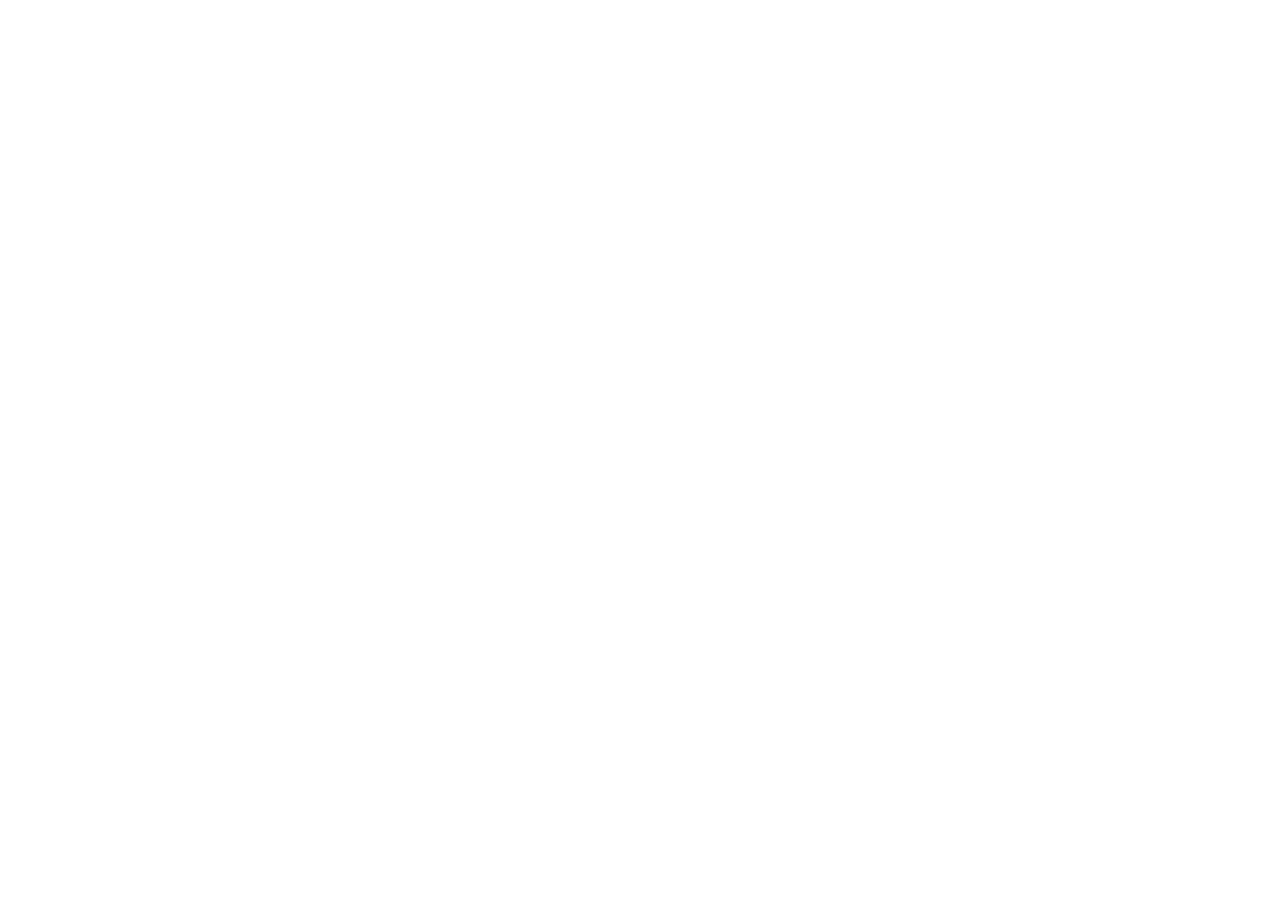
==== past_projects.html @ d2904156 "made header dynamic" ====
<!DOCTYPE html>
<html lang="en">
<head>
    <meta charset="UTF-8">
    <meta http-equiv="X-UA-Compatible" content="IE=edge">
    <meta name="viewport" content="width=device-width, initial-scale=1.0">
    <link rel="stylesheet" href="main.css">
    <script defer src="main.js"></script>
    <title>Past Projects | Sammie Atkins Portfolio</title>
</head>
<body>
    
</body>
</html>
---- main.css ----
body {
    width: 80%;
    margin: 0 auto;
}
* {
    box-sizing: border-box;
}

/* Skip to content */
#skiptocontent {
    height: 50px;
}
.hidden {
    padding: 8px;
    position: absolute;
    height: 30px;
    transform: translateY(-100%);
    transition: transform 0.3s;
}
a:focus {
    transform: translateY(0%);
}

/* Header */
header a {
    display: block;
}

/* Headshot */
#headshot {
    border-radius: 50%;
}

/* Info & skills section */
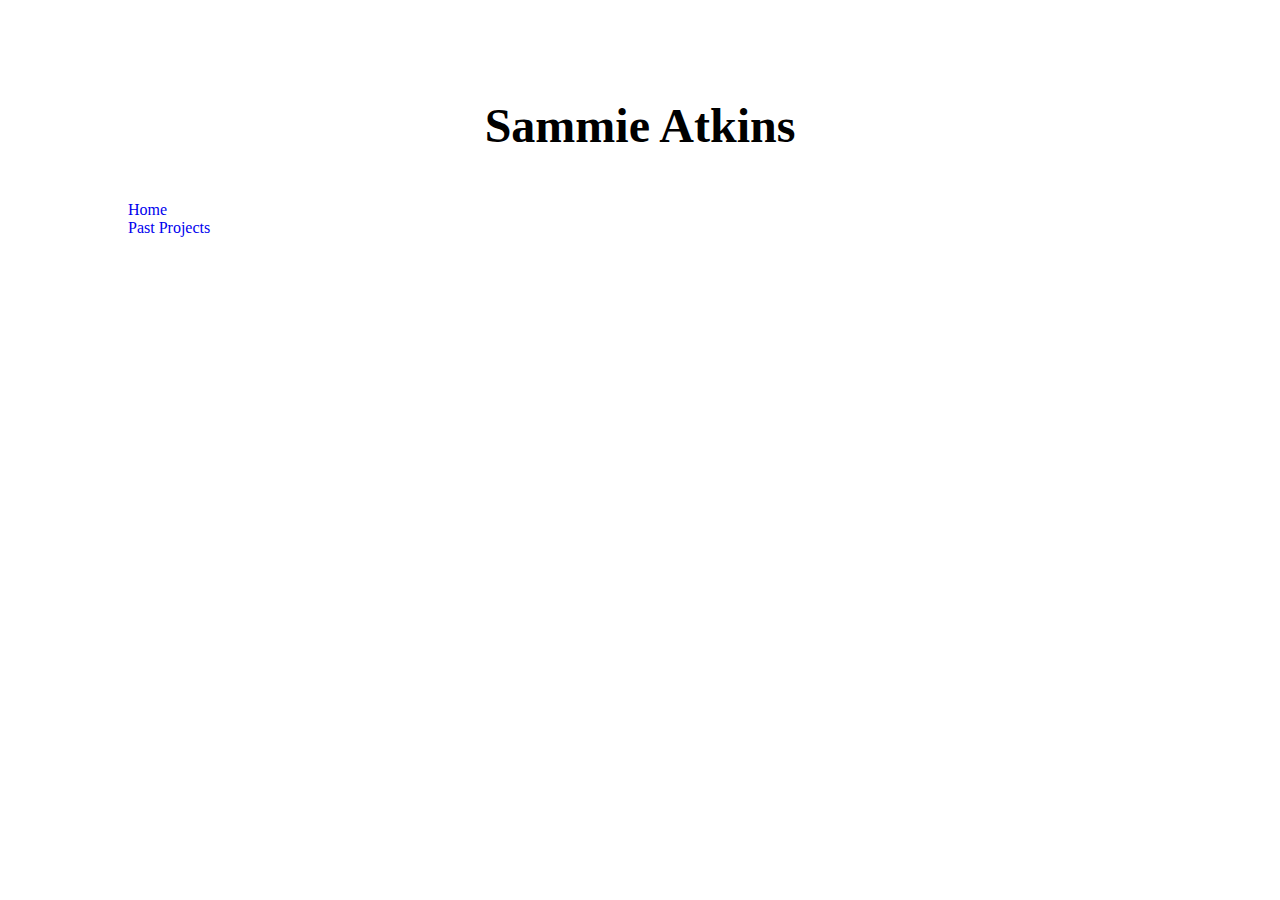
==== commit ffd17215: "changing header back to normal, come back later" ====
--- a/past_projects.html
+++ b/past_projects.html
@@ -9,6 +9,13 @@
     <title>Past Projects | Sammie Atkins Portfolio</title>
 </head>
 <body>
-    
+    <header id="header">
+        <div id="skiptocontent"><a class="hidden" href="#maincontent">Skip to main content</a></div>
+        <a href="index.html">
+            <p id="sammie_atkins">Sammie Atkins</p>
+            Home
+        </a>
+        <a href="past_projects.html">Past Projects</a>
+    </header>
 </body>
 </html>--- a/main.css
+++ b/main.css
@@ -22,8 +22,21 @@
 }
 
 /* Header */
+header {
+    display: flex;
+    flex-direction: column;
+}
 header a {
     display: block;
+}
+#sammie_atkins {
+    font-size: 3em;
+    color: black;
+    font-weight: bold;
+    text-align: center;
+}
+a {
+    text-decoration: none;
 }
 
 /* Headshot */
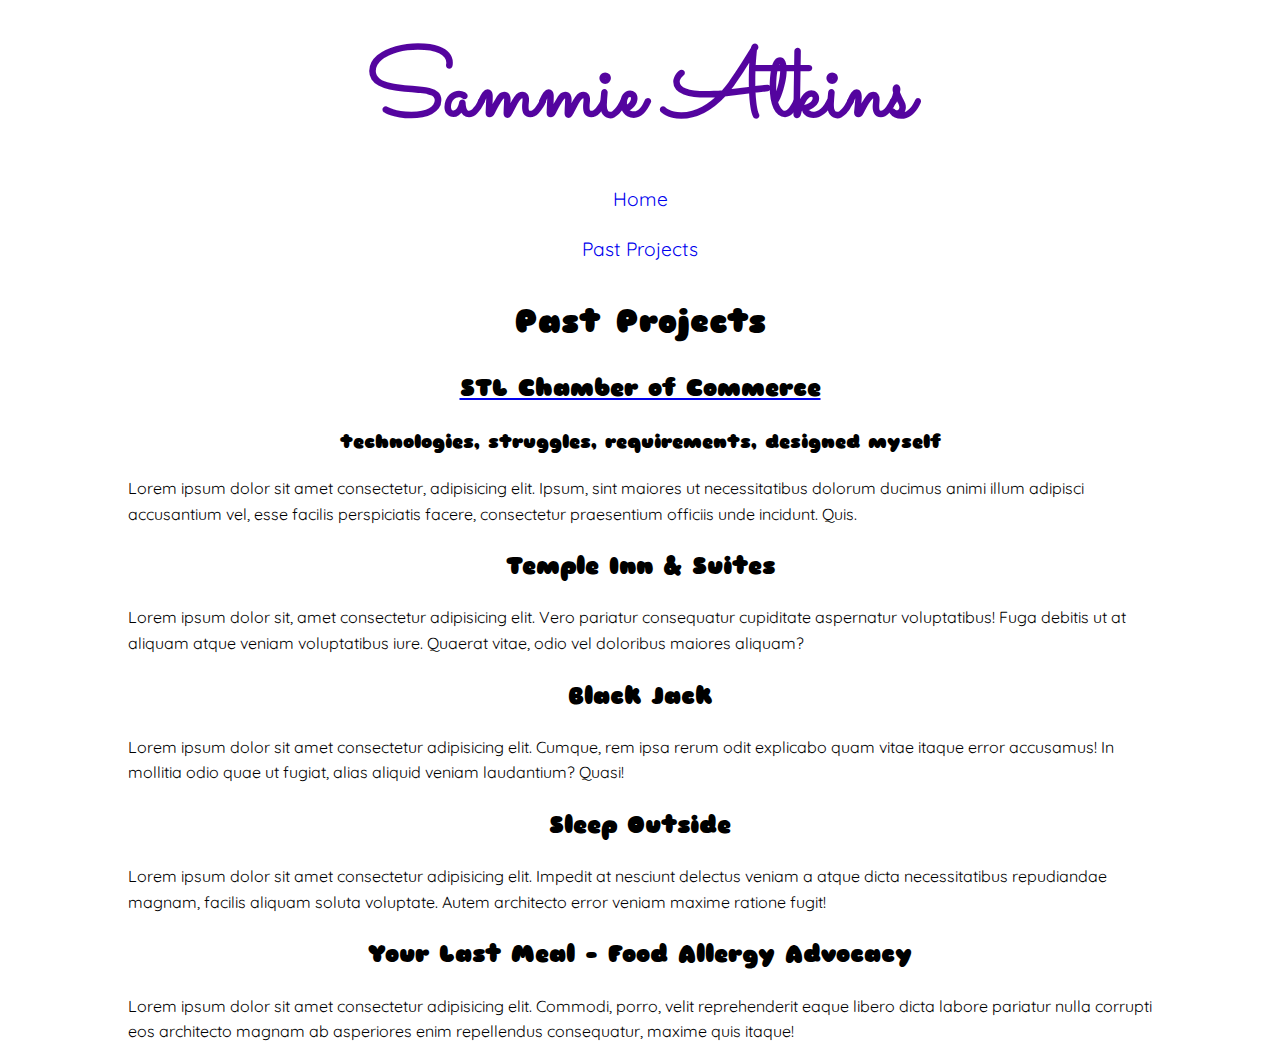
==== commit d52a3d96: "past projects skeleton. css colors, fonts, layout" ====
--- a/past_projects.html
+++ b/past_projects.html
@@ -17,5 +17,28 @@
         </a>
         <a href="past_projects.html">Past Projects</a>
     </header>
+    <main>
+        <h1>Past Projects</h1>
+
+        <a href="https://sammieatkins.github.io/wdd230/chamber2/">
+            <h2>STL Chamber of Commerce</h2>
+        </a>
+        <h3>technologies, struggles, requirements, designed myself</h3>
+        <p>Lorem ipsum dolor sit amet consectetur, adipisicing elit. Ipsum, sint maiores ut necessitatibus dolorum ducimus animi illum adipisci accusantium vel, esse facilis perspiciatis facere, consectetur praesentium officiis unde incidunt. Quis.</p>
+
+        <h2>Temple Inn & Suites</h2>
+        <p>Lorem ipsum dolor sit, amet consectetur adipisicing elit. Vero pariatur consequatur cupiditate aspernatur voluptatibus! Fuga debitis ut at aliquam atque veniam voluptatibus iure. Quaerat vitae, odio vel doloribus maiores aliquam?</p>
+
+        <h2>Black Jack</h2>
+        <p>Lorem ipsum dolor sit amet consectetur adipisicing elit. Cumque, rem ipsa rerum odit explicabo quam vitae itaque error accusamus! In mollitia odio quae ut fugiat, alias aliquid veniam laudantium? Quasi!</p>
+
+        <h2>Sleep Outside</h2>
+        <p>Lorem ipsum dolor sit amet consectetur adipisicing elit. Impedit at nesciunt delectus veniam a atque dicta necessitatibus repudiandae magnam, facilis aliquam soluta voluptate. Autem architecto error veniam maxime ratione fugit!</p>
+
+        <h2>Your Last Meal - Food Allergy Advocacy</h2>
+        <p>Lorem ipsum dolor sit amet consectetur adipisicing elit. Commodi, porro, velit reprehenderit eaque libero dicta labore pariatur nulla corrupti eos architecto magnam ab asperiores enim repellendus consequatur, maxime quis itaque!</p>
+        
+        
+    </main>
 </body>
 </html>--- a/main.css
+++ b/main.css
@@ -1,24 +1,44 @@
+@import url('https://fonts.googleapis.com/css2?family=Quicksand&family=Sacramento&family=Sniglet&display=swap');
+
 body {
     width: 80%;
     margin: 0 auto;
 }
 * {
     box-sizing: border-box;
+    line-height: 1.6;
+}
+h1, h2, h3, h4, h5, h6 {
+    font-family: 'Sniglet', cursive;
+    text-align: center;
+    /* color: #440381; */
+    color: black;
+}
+p, a, li {
+    font-family: 'Quicksand', sans-serif;
+}
+img {
+    /* border: solid #EC368D 10px; */
 }
 
-/* Skip to content */
-#skiptocontent {
-    height: 50px;
+/* Skip to main content (adapted from webaim.org source code) */
+#skiptocontent a {
+    padding: 6px;
+    position: absolute;
+    top: -40px;
+    left: 0px;
+    color: white;
+    border-bottom-right-radius: 8px;
+    background: #BF1722;
+    transition: top .5s ease-out;
+    z-index: 100;
 }
-.hidden {
-    padding: 8px;
-    position: absolute;
-    height: 30px;
-    transform: translateY(-100%);
-    transition: transform 0.3s;
-}
-a:focus {
-    transform: translateY(0%);
+#skiptocontent a:focus {
+	position: absolute;
+	left: 0px;
+	top: 0px;
+	outline-color: transparent;	
+    transition: top .2s ease-in;
 }
 
 /* Header */
@@ -30,18 +50,38 @@
     display: block;
 }
 #sammie_atkins {
-    font-size: 3em;
-    color: black;
+    font-size: 5em;
+    color: #54049F;
+    margin: 10px auto;
     font-weight: bold;
     text-align: center;
 }
-a {
+header > a {
     text-decoration: none;
+    margin: 0 auto;
+    padding: 10px;
+    text-align: center;
+    font-size: 1.2em;
+}
+header a p {
+    font-family: 'Sacramento', cursive;
 }
 
 /* Headshot */
 #headshot {
-    border-radius: 50%;
+    border-radius: 60%;
+    width: 20%;
+    margin: 0 auto;
+    display: block;
+    padding: 20px;
 }
 
 /* Info & skills section */
+#info_skills {
+    display: flex;
+    justify-content: space-evenly;
+}
+
+@media screen and (min-width: 1366px) {
+    
+}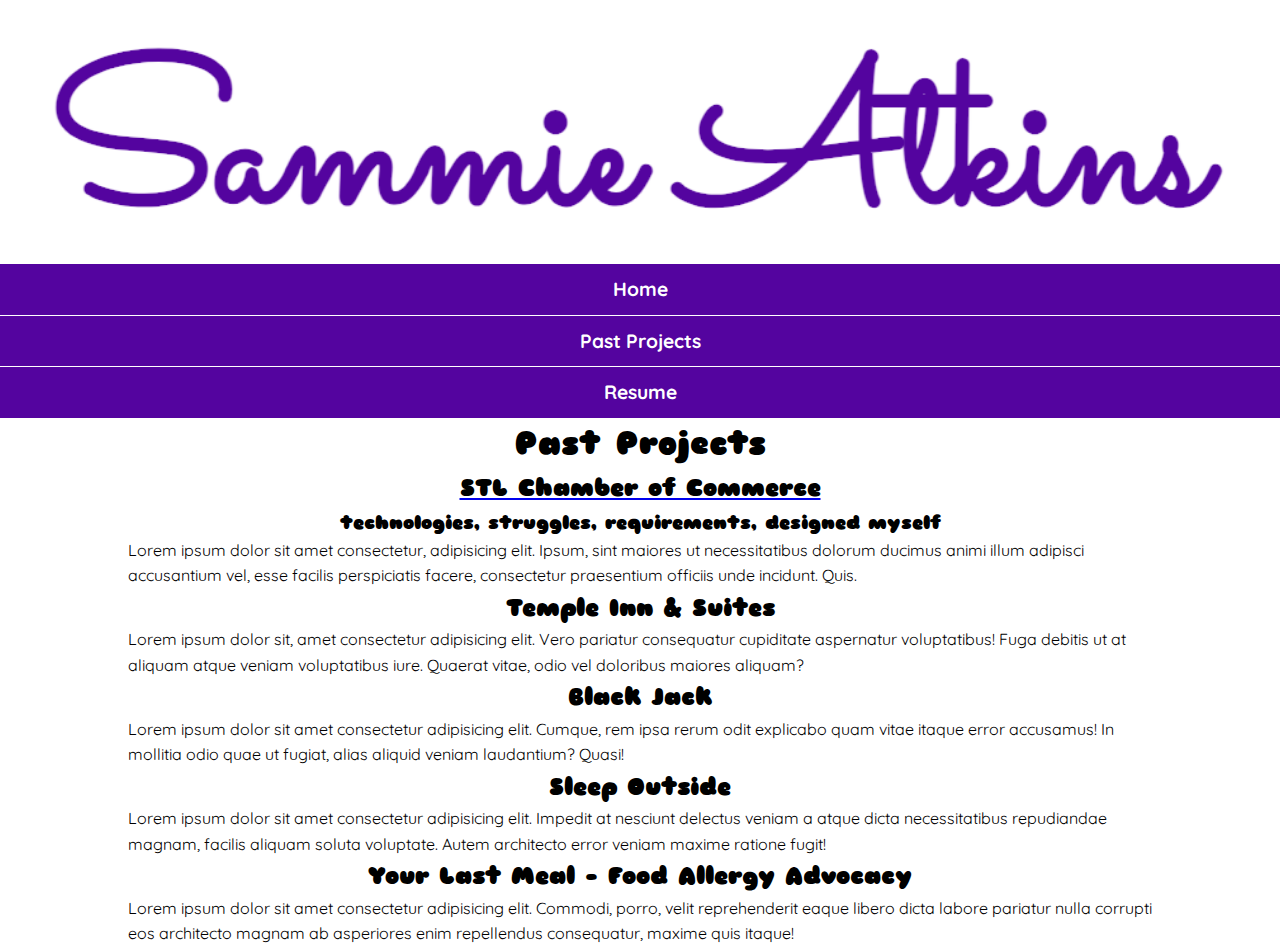
==== commit c4f9ce5f: "added about me content, fixed header, resume page" ====
--- a/past_projects.html
+++ b/past_projects.html
@@ -11,11 +11,12 @@
 <body>
     <header id="header">
         <div id="skiptocontent"><a class="hidden" href="#maincontent">Skip to main content</a></div>
-        <a href="index.html">
-            <p id="sammie_atkins">Sammie Atkins</p>
-            Home
-        </a>
-        <a href="past_projects.html">Past Projects</a>
+        <img id="sammie_atkins" src="sammie_atkins.png" alt="">
+        <nav>
+            <a href="index.html">Home</a>
+            <a href="past_projects.html">Past Projects</a>
+            <a href="resume.html">Resume</a>
+        </nav>
     </header>
     <main>
         <h1>Past Projects</h1>
--- a/main.css
+++ b/main.css
@@ -1,17 +1,18 @@
-@import url('https://fonts.googleapis.com/css2?family=Quicksand&family=Sacramento&family=Sniglet&display=swap');
+@import url('https://fonts.googleapis.com/css2?family=Quicksand:wght@400;600;700&family=Sacramento&family=Sniglet&display=swap');
 
-body {
+main {
     width: 80%;
     margin: 0 auto;
 }
 * {
     box-sizing: border-box;
     line-height: 1.6;
+    margin: 0;
+    padding: 0;
 }
 h1, h2, h3, h4, h5, h6 {
     font-family: 'Sniglet', cursive;
     text-align: center;
-    /* color: #440381; */
     color: black;
 }
 p, a, li {
@@ -29,7 +30,7 @@
     left: 0px;
     color: white;
     border-bottom-right-radius: 8px;
-    background: #BF1722;
+    background: #54049F;
     transition: top .5s ease-out;
     z-index: 100;
 }
@@ -42,35 +43,38 @@
 }
 
 /* Header */
-header {
+nav {
     display: flex;
     flex-direction: column;
+    justify-content: space-evenly;
+    background-color: #54049F;
 }
-header a {
-    display: block;
-}
-#sammie_atkins {
-    font-size: 5em;
-    color: #54049F;
-    margin: 10px auto;
-    font-weight: bold;
-    text-align: center;
-}
-header > a {
+nav a {
     text-decoration: none;
     margin: 0 auto;
     padding: 10px;
     text-align: center;
     font-size: 1.2em;
+    color: white;
+    font-weight: bold;
+    border-top: solid white 1px;
+    width: 100%;
 }
-header a p {
-    font-family: 'Sacramento', cursive;
+/* header a {
+    display: block;
+} */
+#sammie_atkins {
+    margin: 30px auto;
+    padding: 0 20px;
+    display: block;
+    width: 100%;
 }
+
 
 /* Headshot */
 #headshot {
     border-radius: 60%;
-    width: 20%;
+    width: 80%;
     margin: 0 auto;
     display: block;
     padding: 20px;
@@ -83,5 +87,13 @@
 }
 
 @media screen and (min-width: 1366px) {
-    
+    #sammie_atkins {
+        width: 40%;
+    }
+    nav {
+        flex-direction: row;
+    }
+    #headshot {
+        width: 20%;
+    }
 }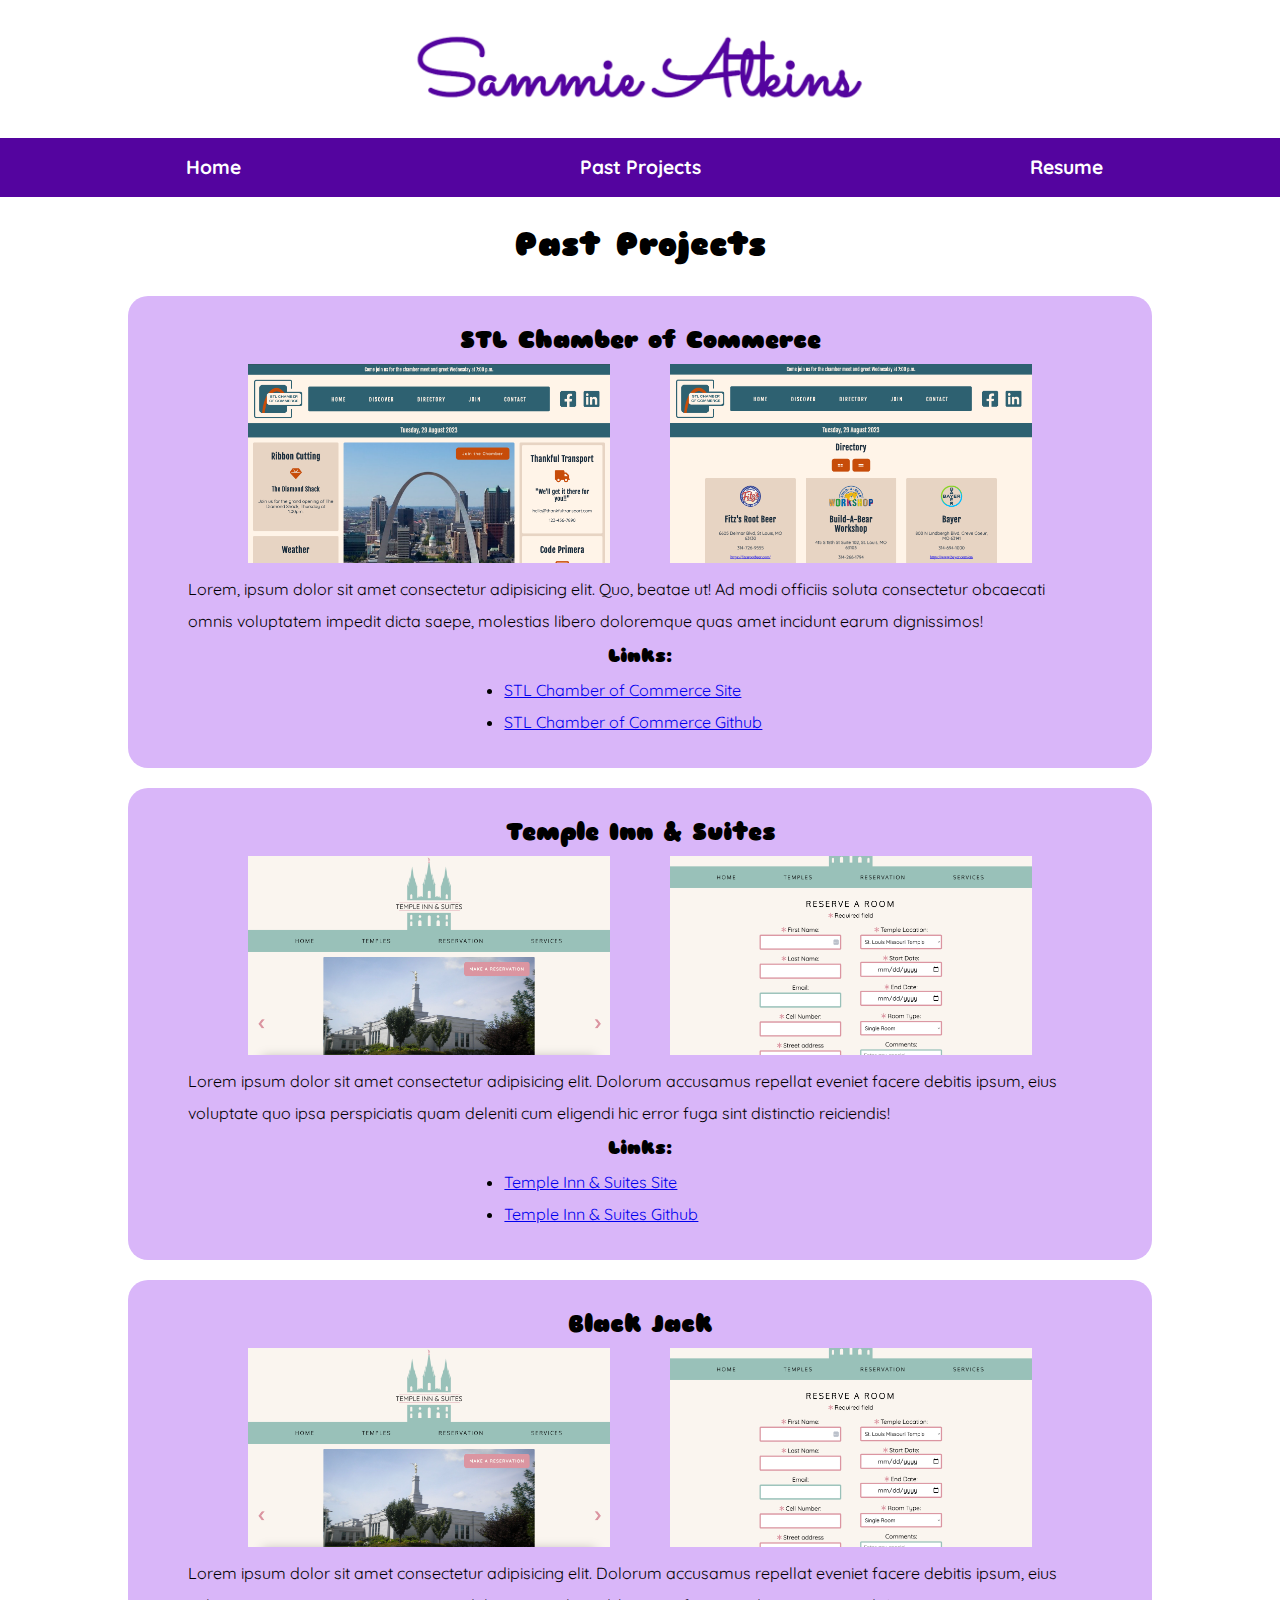
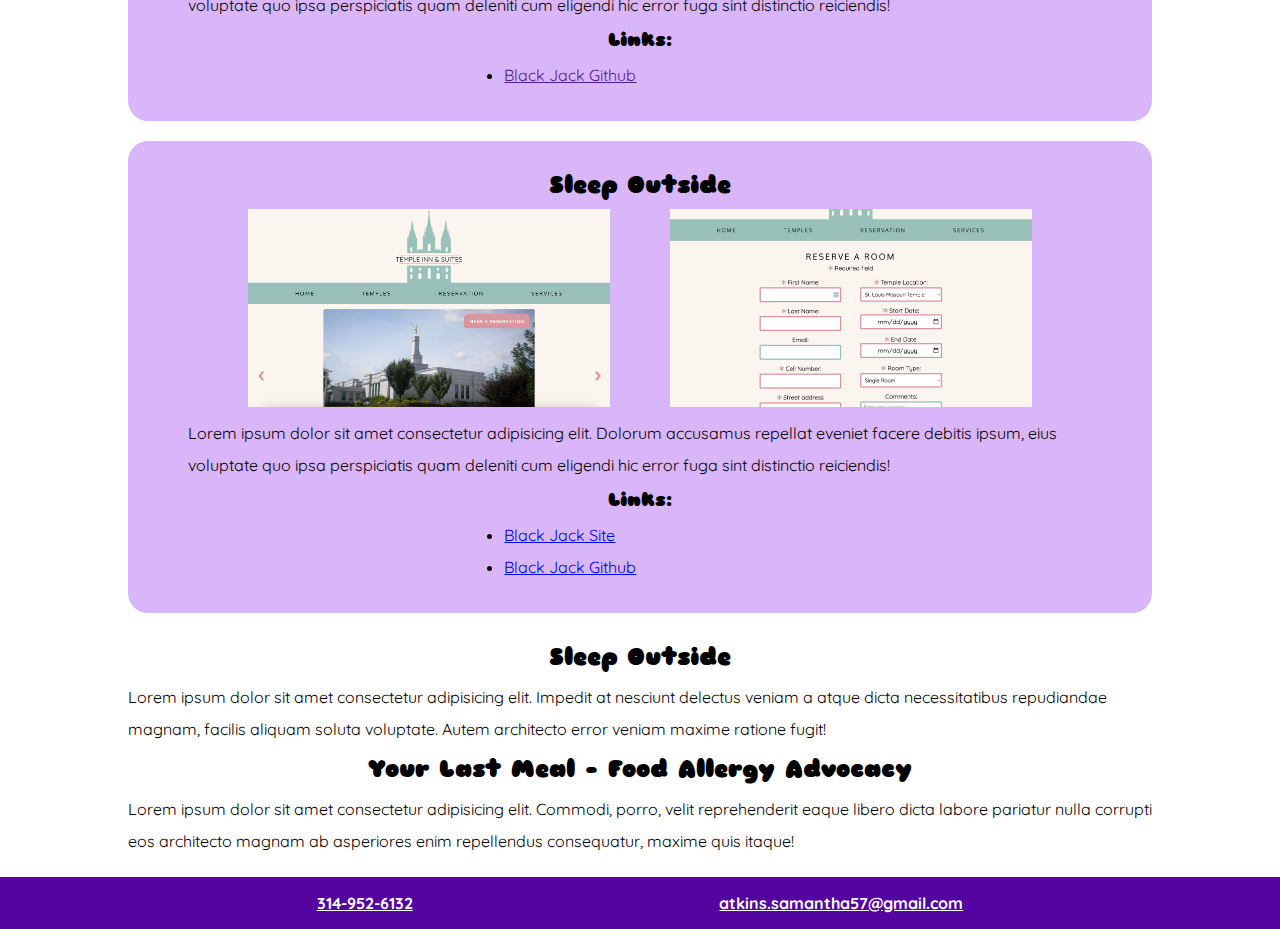
==== commit c1dbd04b: "project page css and content, footer, resume page" ====
--- a/past_projects.html
+++ b/past_projects.html
@@ -11,7 +11,7 @@
 <body>
     <header id="header">
         <div id="skiptocontent"><a class="hidden" href="#maincontent">Skip to main content</a></div>
-        <img id="sammie_atkins" src="sammie_atkins.png" alt="">
+        <img id="sammie_atkins" src="images/sammie_atkins.png" alt="">
         <nav>
             <a href="index.html">Home</a>
             <a href="past_projects.html">Past Projects</a>
@@ -20,26 +20,71 @@
     </header>
     <main>
         <h1>Past Projects</h1>
+        <div class="project">
+            <!-- <h2><a href="https://sammieatkins.github.io/wdd230/chamber2/">STL Chamber of Commerce</a></h2> -->
+            <h2>STL Chamber of Commerce</h2>
+            <div class="images">
+                <img src="images/stlchamber_home.png" alt="STL Chamber of Commerce Home Page">
+                <img src="images/stlchamber_directory.png" alt="STL Chamber of Commerce Directory Page">
+            </div>
+            <p>Lorem, ipsum dolor sit amet consectetur adipisicing elit. Quo, beatae ut! Ad modi officiis soluta consectetur obcaecati omnis voluptatem impedit dicta saepe, molestias libero doloremque quas amet incidunt earum dignissimos!</p>
+            <h3>Links:</h3>
+            <ul class="links">
+                <li><a href="https://sammieatkins.github.io/wdd230/chamber2/">STL Chamber of Commerce Site</a></li>
+                <li><a href="https://github.com/sammieatkins/wdd230/tree/main/chamber2">STL Chamber of Commerce Github</a></li>
+            </ul>
+        </div>
 
-        <a href="https://sammieatkins.github.io/wdd230/chamber2/">
-            <h2>STL Chamber of Commerce</h2>
-        </a>
-        <h3>technologies, struggles, requirements, designed myself</h3>
-        <p>Lorem ipsum dolor sit amet consectetur, adipisicing elit. Ipsum, sint maiores ut necessitatibus dolorum ducimus animi illum adipisci accusantium vel, esse facilis perspiciatis facere, consectetur praesentium officiis unde incidunt. Quis.</p>
+        <div class="project">
+            <h2>Temple Inn & Suites</h2>
+            <div class="images">
+                <img src="images/temple_home.png" alt="Temple Inn & Suites Home Page">
+                <img src="images/temple_reservations.png" alt="Temple Inn & Suites Reservation Page">
+            </div>
+            <p>Lorem ipsum dolor sit amet consectetur adipisicing elit. Dolorum accusamus repellat eveniet facere debitis ipsum, eius voluptate quo ipsa perspiciatis quam deleniti cum eligendi hic error fuga sint distinctio reiciendis!</p>
+            <h3>Links:</h3>
+            <ul class="links">
+                <li><a href="https://sammieatkins.github.io/wdd230/final/">Temple Inn & Suites Site</a></li>
+                <li><a href="https://github.com/sammieatkins/wdd230/tree/main/final">Temple Inn & Suites Github</a></li>
+            </ul>
+        </div>
 
-        <h2>Temple Inn & Suites</h2>
-        <p>Lorem ipsum dolor sit, amet consectetur adipisicing elit. Vero pariatur consequatur cupiditate aspernatur voluptatibus! Fuga debitis ut at aliquam atque veniam voluptatibus iure. Quaerat vitae, odio vel doloribus maiores aliquam?</p>
+        <div class="project">
+            <h2>Black Jack</h2>
+            <div class="images">
+                <img src="images/temple_home.png" alt="Temple Inn & Suites Home Page">
+                <img src="images/temple_reservations.png" alt="Temple Inn & Suites Reservation Page">
+            </div>
+            <p>Lorem ipsum dolor sit amet consectetur adipisicing elit. Dolorum accusamus repellat eveniet facere debitis ipsum, eius voluptate quo ipsa perspiciatis quam deleniti cum eligendi hic error fuga sint distinctio reiciendis!</p>
+            <h3>Links:</h3>
+            <ul class="links">
+                <li><a href="">Black Jack Github</a></li>
+            </ul>
+        </div>
 
-        <h2>Black Jack</h2>
-        <p>Lorem ipsum dolor sit amet consectetur adipisicing elit. Cumque, rem ipsa rerum odit explicabo quam vitae itaque error accusamus! In mollitia odio quae ut fugiat, alias aliquid veniam laudantium? Quasi!</p>
+        <div class="project">
+            <h2>Sleep Outside</h2>
+            <div class="images">
+                <img src="images/temple_home.png" alt="Temple Inn & Suites Home Page">
+                <img src="images/temple_reservations.png" alt="Temple Inn & Suites Reservation Page">
+            </div>
+            <p>Lorem ipsum dolor sit amet consectetur adipisicing elit. Dolorum accusamus repellat eveniet facere debitis ipsum, eius voluptate quo ipsa perspiciatis quam deleniti cum eligendi hic error fuga sint distinctio reiciendis!</p>
+            <h3>Links:</h3>
+            <ul class="links">
+                <li><a href="https://sammieatkins.github.io/wdd230/final/">Black Jack Site</a></li>
+                <li><a href="https://github.com/sammieatkins/wdd230/tree/main/final">Black Jack Github</a></li>
+            </ul>
+        </div>
 
         <h2>Sleep Outside</h2>
         <p>Lorem ipsum dolor sit amet consectetur adipisicing elit. Impedit at nesciunt delectus veniam a atque dicta necessitatibus repudiandae magnam, facilis aliquam soluta voluptate. Autem architecto error veniam maxime ratione fugit!</p>
 
         <h2>Your Last Meal - Food Allergy Advocacy</h2>
-        <p>Lorem ipsum dolor sit amet consectetur adipisicing elit. Commodi, porro, velit reprehenderit eaque libero dicta labore pariatur nulla corrupti eos architecto magnam ab asperiores enim repellendus consequatur, maxime quis itaque!</p>
-        
-        
+        <p>Lorem ipsum dolor sit amet consectetur adipisicing elit. Commodi, porro, velit reprehenderit eaque libero dicta labore pariatur nulla corrupti eos architecto magnam ab asperiores enim repellendus consequatur, maxime quis itaque!</p>         
     </main>
+    <footer>
+        <a href="tel:314-952-6132">314-952-6132</a>
+        <a href="mailto: atkins.samantha57@gmail.com">atkins.samantha57@gmail.com</a>
+    </footer>
 </body>
 </html>--- a/main.css
+++ b/main.css
@@ -3,10 +3,11 @@
 main {
     width: 80%;
     margin: 0 auto;
+    margin-bottom: 10px;
 }
 * {
     box-sizing: border-box;
-    line-height: 1.6;
+    line-height: 2;
     margin: 0;
     padding: 0;
 }
@@ -15,18 +16,19 @@
     text-align: center;
     color: black;
 }
-p, a, li {
+p, a {
     font-family: 'Quicksand', sans-serif;
+    /* font-size: 1.2em; */
 }
-img {
-    /* border: solid #EC368D 10px; */
+li {
+    font-family: 'Quicksand', sans-serif;
 }
 
 /* Skip to main content (adapted from webaim.org source code) */
 #skiptocontent a {
-    padding: 6px;
+    padding: 10px;
     position: absolute;
-    top: -40px;
+    top: -60px;
     left: 0px;
     color: white;
     border-bottom-right-radius: 8px;
@@ -48,6 +50,7 @@
     flex-direction: column;
     justify-content: space-evenly;
     background-color: #54049F;
+    margin-bottom: 15px;
 }
 nav a {
     text-decoration: none;
@@ -60,9 +63,6 @@
     border-top: solid white 1px;
     width: 100%;
 }
-/* header a {
-    display: block;
-} */
 #sammie_atkins {
     margin: 30px auto;
     padding: 0 20px;
@@ -70,14 +70,28 @@
     width: 100%;
 }
 
-
 /* Headshot */
 #headshot {
     border-radius: 60%;
     width: 80%;
-    margin: 0 auto;
     display: block;
-    padding: 20px;
+    margin: 40px auto 25px;
+}
+
+/* footer */
+footer {
+    background-color: #54049F;
+    color: white;
+    font-weight: bold;
+    display: flex;
+    flex-direction: column;
+    justify-content: space-evenly;
+    text-align: center;
+    padding: 10px;
+    margin-top: 20px;
+}
+footer a {
+    color: white;
 }
 
 /* Info & skills section */
@@ -86,7 +100,29 @@
     justify-content: space-evenly;
 }
 
-@media screen and (min-width: 1366px) {
+/* Past Projects Page */
+h2 a {
+    color: black;
+    font-family: 'Sniglet', cursive;
+    font-size: 1em;
+}
+.project {
+    background-color: #d9b6f9;
+    border-radius: 20px;
+    padding: 20px 30px 30px 30px;
+    margin: 20px auto;
+}
+.images img {
+    width: 100%;
+    display: block;
+    margin-bottom: 10px;
+}
+.links {
+    width: 90%;
+    margin: 0 auto;
+}
+
+@media screen and (min-width: 1000px) {
     #sammie_atkins {
         width: 40%;
     }
@@ -96,4 +132,23 @@
     #headshot {
         width: 20%;
     }
+    footer {
+        flex-direction: row;
+    }
+
+    /* Past Projects */
+    .images {
+        display: flex;
+        justify-content: space-evenly;
+    }
+    .images img {
+        width: 40%;
+    }
+    .links {
+        width: 30%;
+        margin: 0 auto;
+    }
+    .project {
+        padding: 20px 60px 30px 60px;
+    }
 }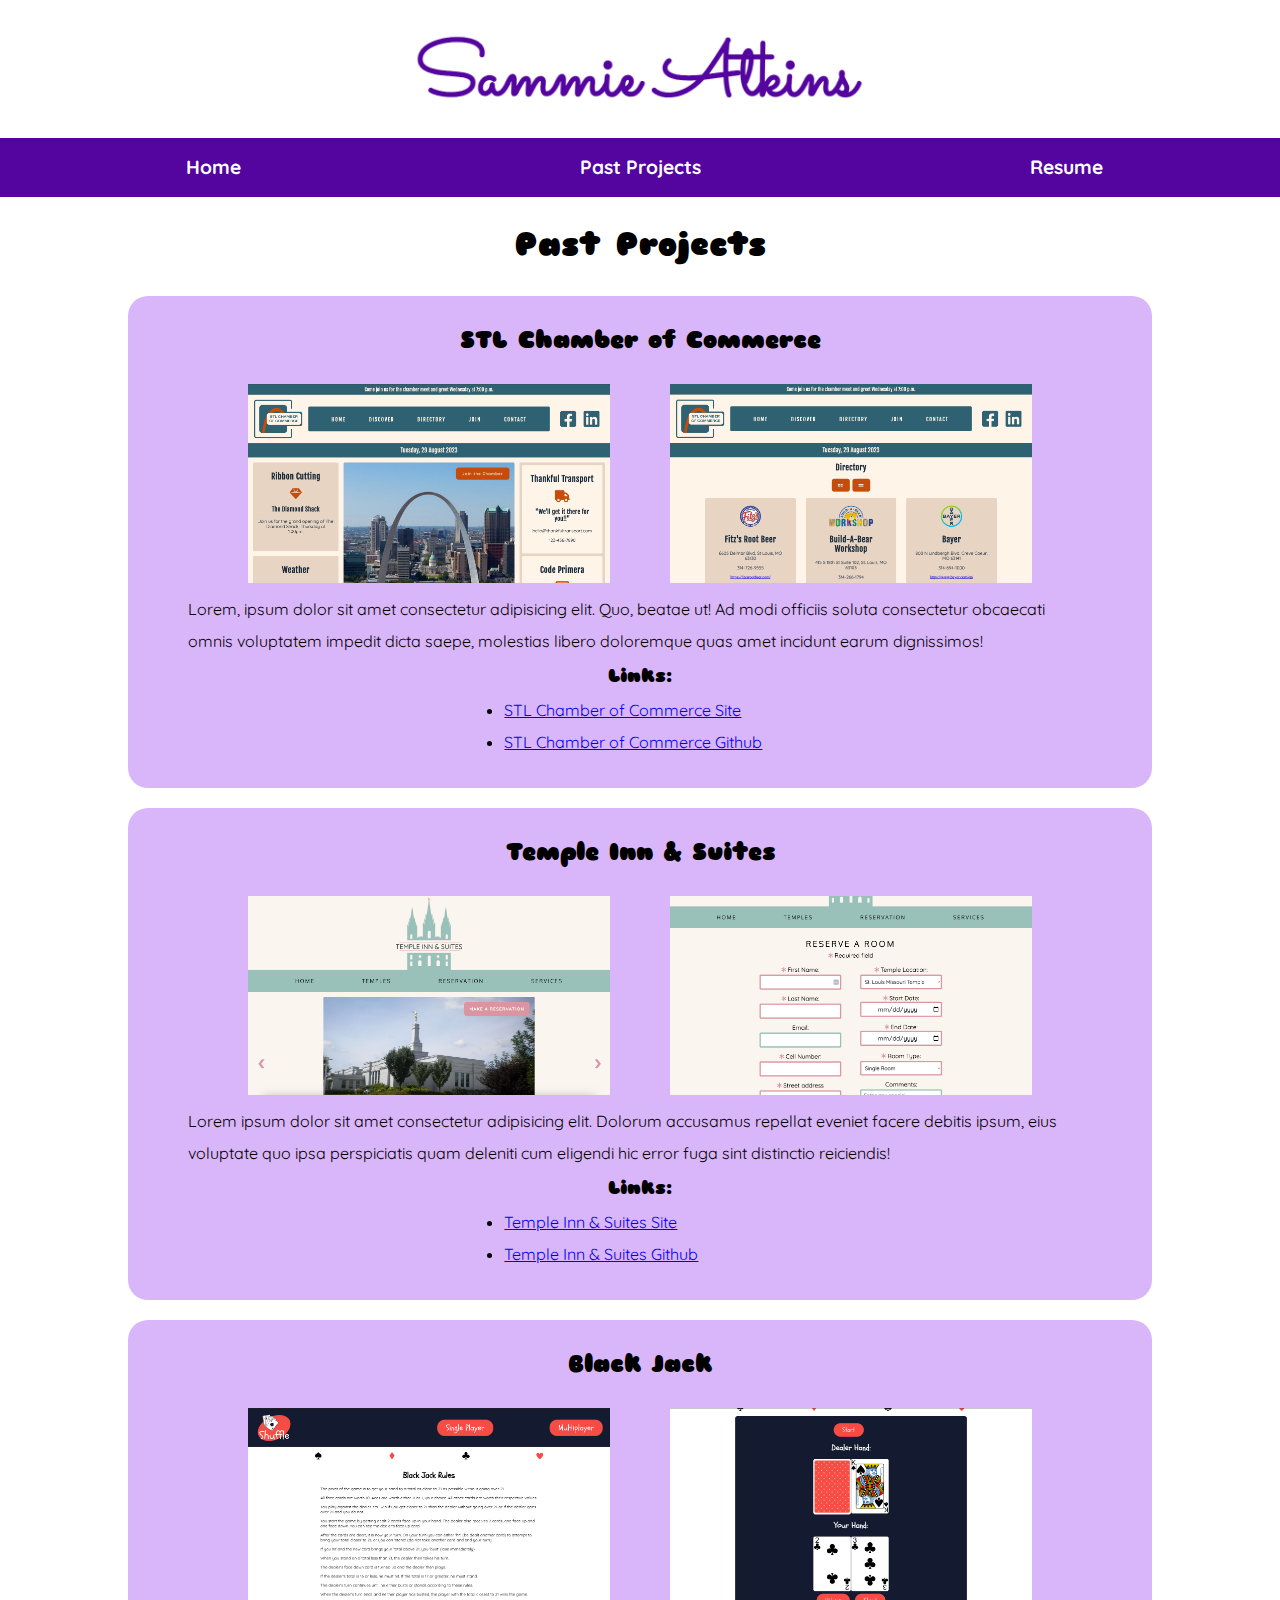
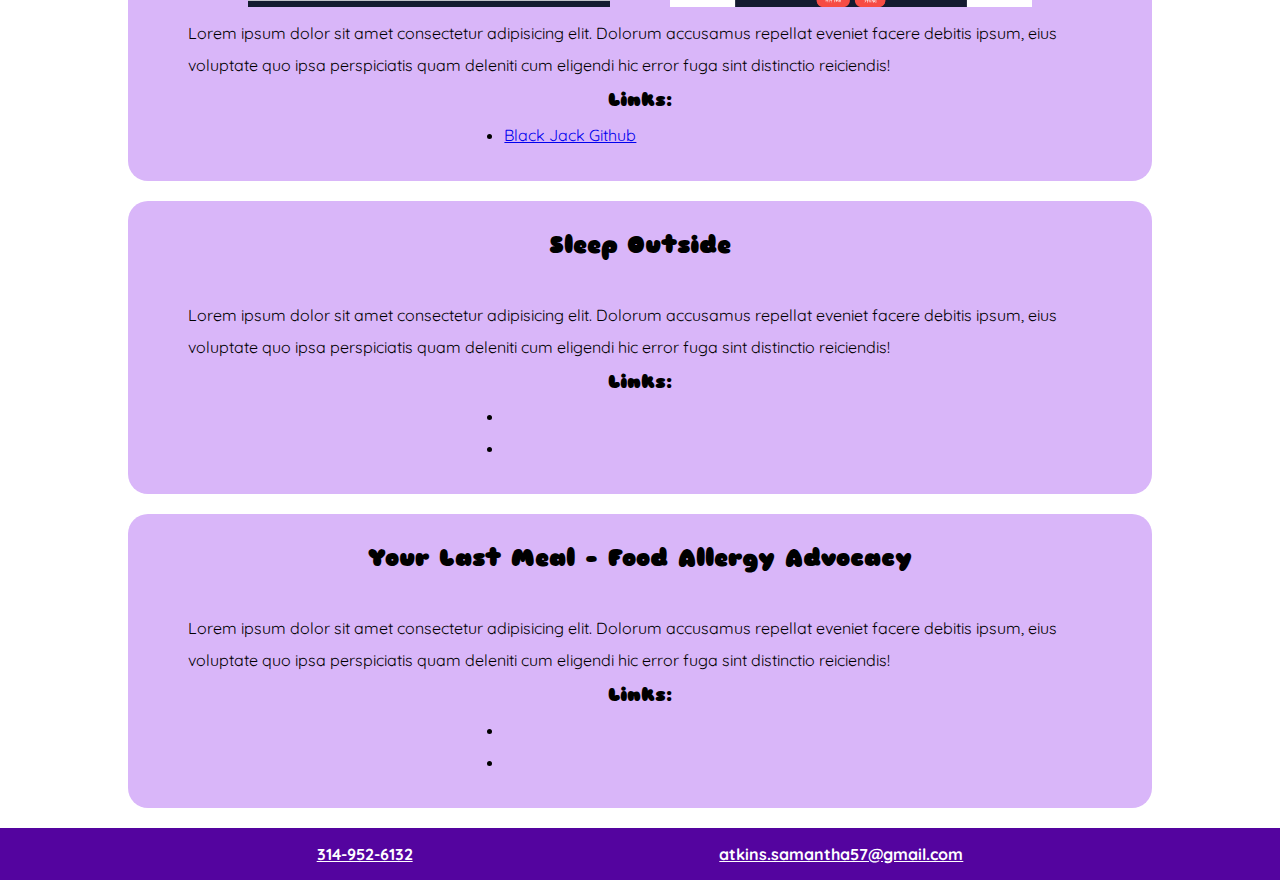
==== commit fd5a35fe: "adding blackjack content" ====
--- a/past_projects.html
+++ b/past_projects.html
@@ -52,35 +52,43 @@
         <div class="project">
             <h2>Black Jack</h2>
             <div class="images">
-                <img src="images/temple_home.png" alt="Temple Inn & Suites Home Page">
-                <img src="images/temple_reservations.png" alt="Temple Inn & Suites Reservation Page">
+                <img src="images/blackjack_rules.png" alt="Black Jack Rules">
+                <img src="images/blackjack_game.png" alt="Black Jack Game">
             </div>
             <p>Lorem ipsum dolor sit amet consectetur adipisicing elit. Dolorum accusamus repellat eveniet facere debitis ipsum, eius voluptate quo ipsa perspiciatis quam deleniti cum eligendi hic error fuga sint distinctio reiciendis!</p>
             <h3>Links:</h3>
             <ul class="links">
-                <li><a href="">Black Jack Github</a></li>
+                <li><a href="https://github.com/sammieatkins/Card-Game-Server">Black Jack Github</a></li>
             </ul>
         </div>
 
         <div class="project">
             <h2>Sleep Outside</h2>
             <div class="images">
-                <img src="images/temple_home.png" alt="Temple Inn & Suites Home Page">
-                <img src="images/temple_reservations.png" alt="Temple Inn & Suites Reservation Page">
+                <img src="" alt="">
+                <img src="" alt="">
             </div>
             <p>Lorem ipsum dolor sit amet consectetur adipisicing elit. Dolorum accusamus repellat eveniet facere debitis ipsum, eius voluptate quo ipsa perspiciatis quam deleniti cum eligendi hic error fuga sint distinctio reiciendis!</p>
             <h3>Links:</h3>
             <ul class="links">
-                <li><a href="https://sammieatkins.github.io/wdd230/final/">Black Jack Site</a></li>
-                <li><a href="https://github.com/sammieatkins/wdd230/tree/main/final">Black Jack Github</a></li>
+                <li><a href=""></a></li>
+                <li><a href=""></a></li>
             </ul>
         </div>
 
-        <h2>Sleep Outside</h2>
-        <p>Lorem ipsum dolor sit amet consectetur adipisicing elit. Impedit at nesciunt delectus veniam a atque dicta necessitatibus repudiandae magnam, facilis aliquam soluta voluptate. Autem architecto error veniam maxime ratione fugit!</p>
-
+        <div class="project">
         <h2>Your Last Meal - Food Allergy Advocacy</h2>
-        <p>Lorem ipsum dolor sit amet consectetur adipisicing elit. Commodi, porro, velit reprehenderit eaque libero dicta labore pariatur nulla corrupti eos architecto magnam ab asperiores enim repellendus consequatur, maxime quis itaque!</p>         
+            <div class="images">
+                <img src="" alt="">
+                <img src="" alt="">
+            </div>
+            <p>Lorem ipsum dolor sit amet consectetur adipisicing elit. Dolorum accusamus repellat eveniet facere debitis ipsum, eius voluptate quo ipsa perspiciatis quam deleniti cum eligendi hic error fuga sint distinctio reiciendis!</p>
+            <h3>Links:</h3>
+            <ul class="links">
+                <li><a href=""></a></li>
+                <li><a href=""></a></li>
+            </ul>
+        </div>       
     </main>
     <footer>
         <a href="tel:314-952-6132">314-952-6132</a>
--- a/main.css
+++ b/main.css
@@ -117,6 +117,9 @@
     display: block;
     margin-bottom: 10px;
 }
+.images {
+    margin-top: 20px;
+}
 .links {
     width: 90%;
     margin: 0 auto;
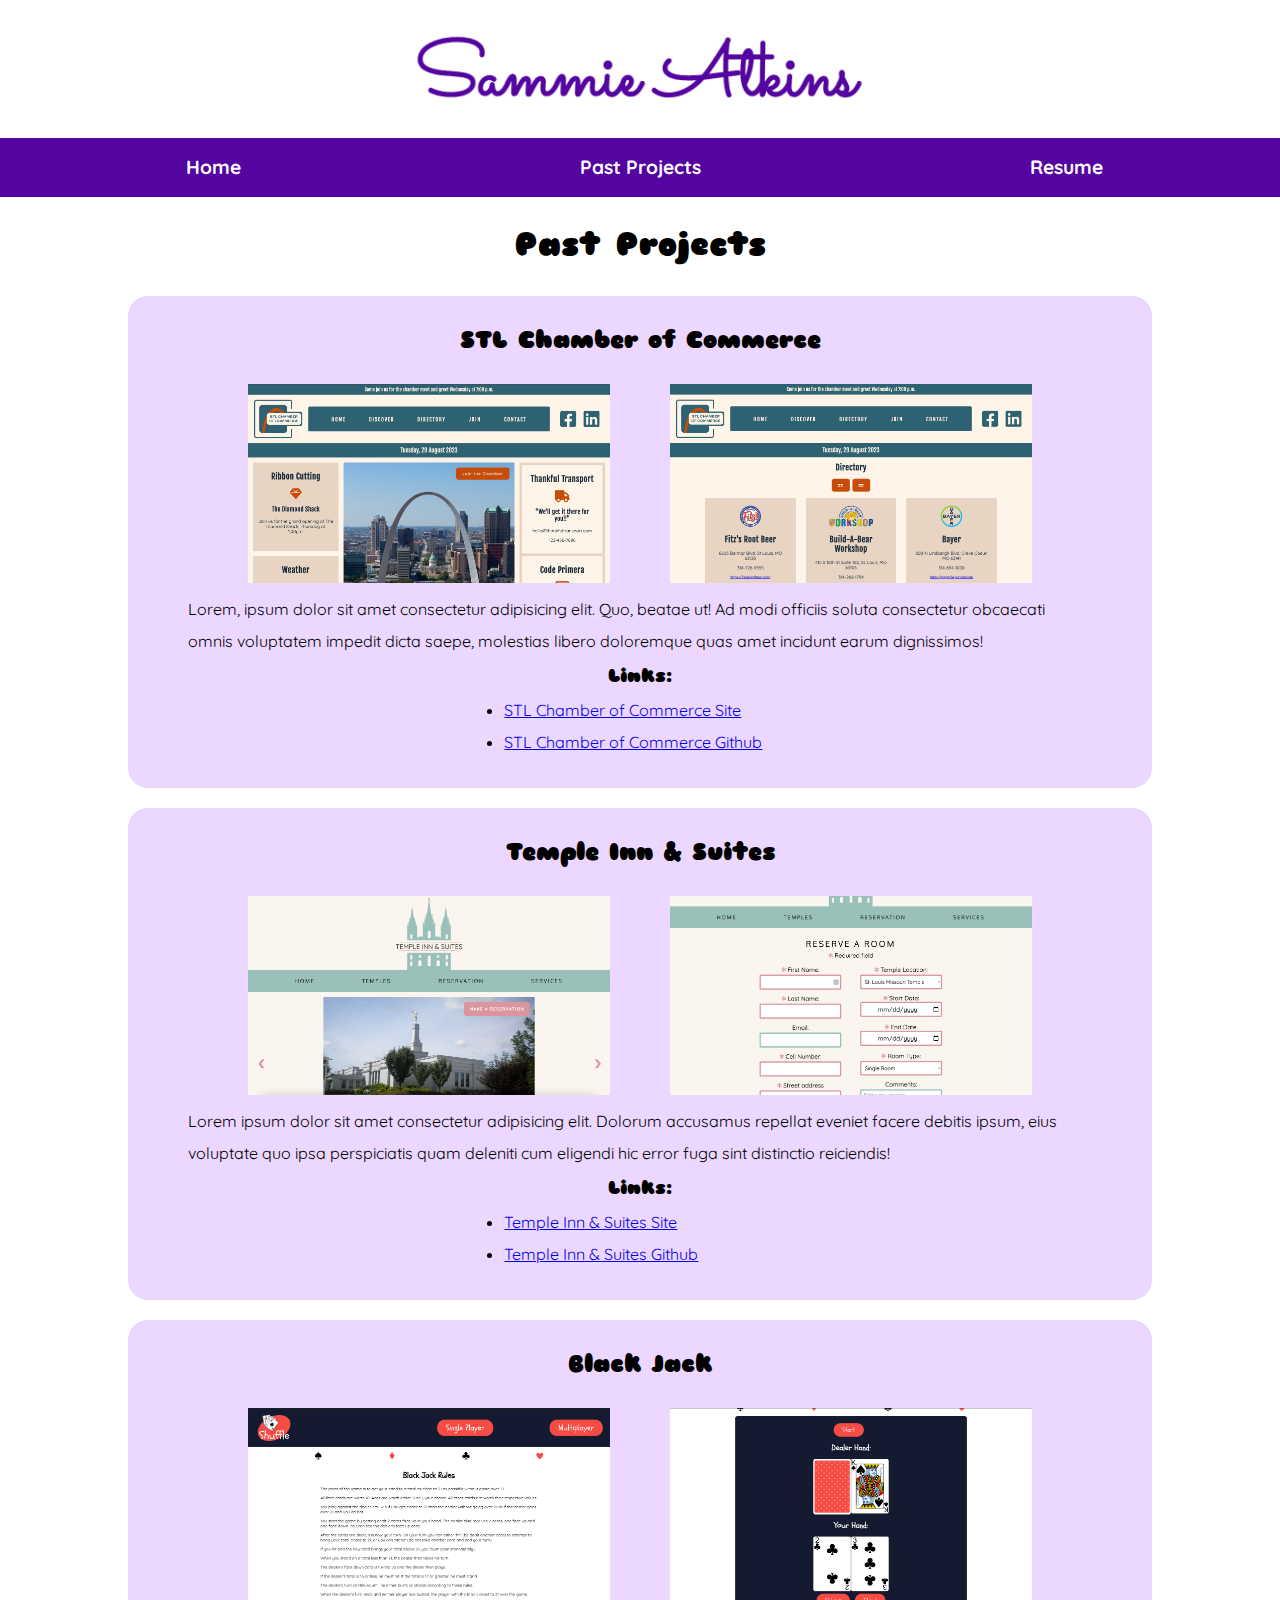
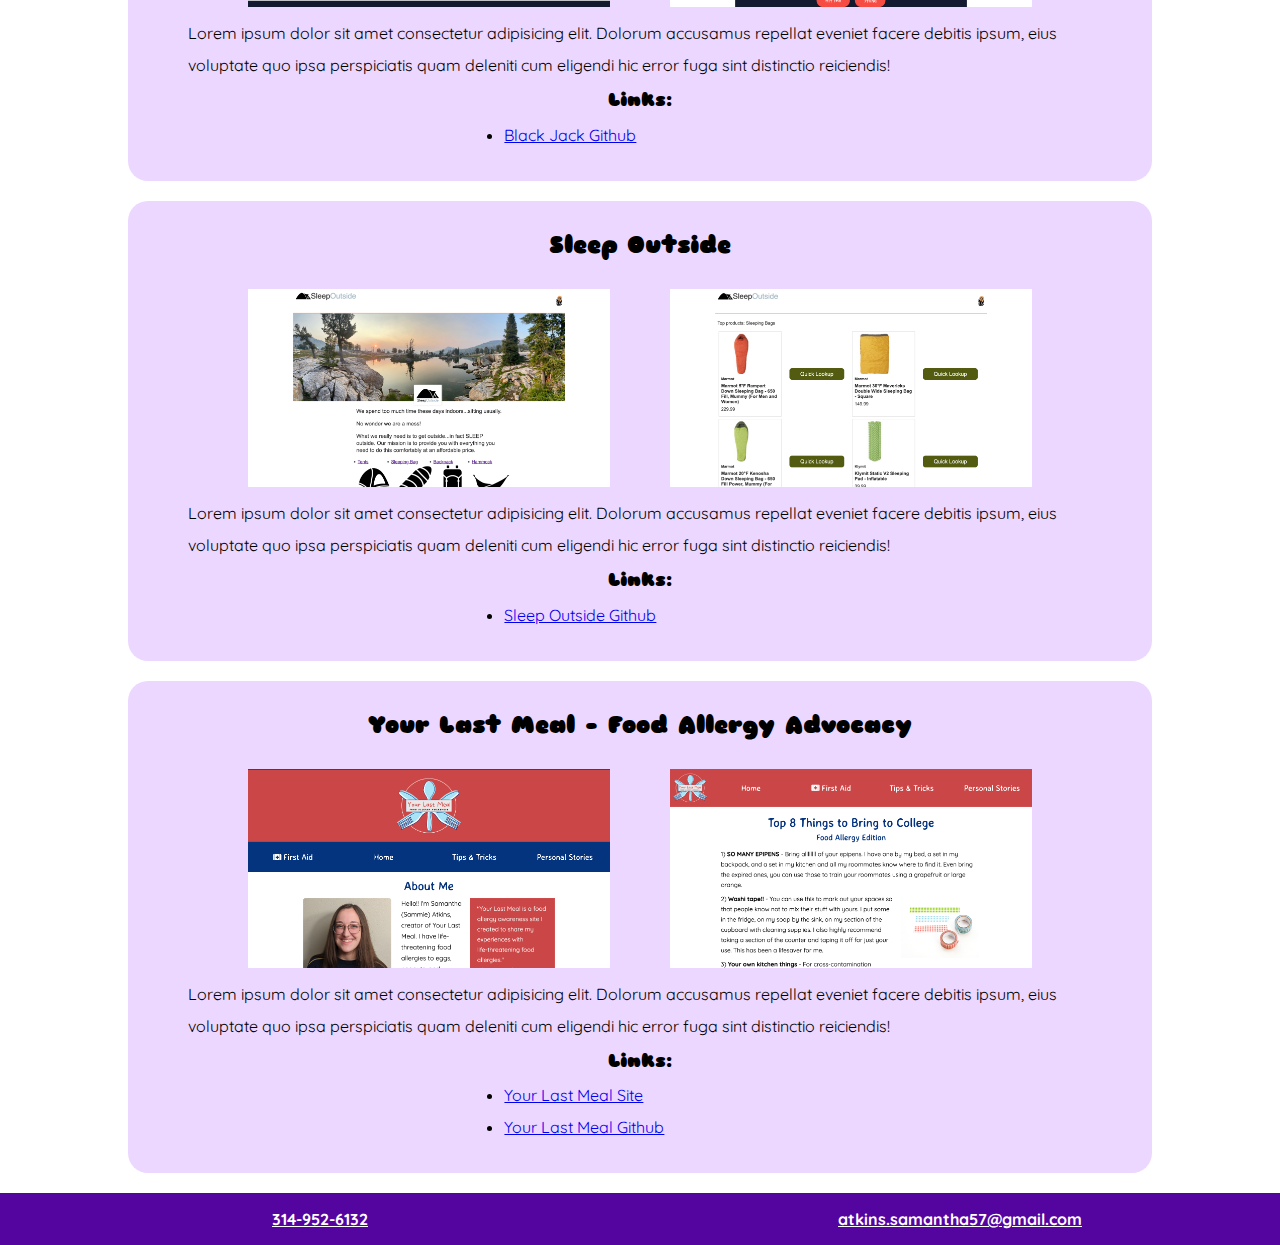
==== commit 2317a260: "all but text done" ====
--- a/past_projects.html
+++ b/past_projects.html
@@ -65,28 +65,27 @@
         <div class="project">
             <h2>Sleep Outside</h2>
             <div class="images">
-                <img src="" alt="">
-                <img src="" alt="">
+                <img src="images/sleep_outside_home.png" alt="Sleep Outside Home Page">
+                <img src="images/sleep_outside_sleepingbags.png" alt="Sleep Outside Sleeping Bags Product Page">
             </div>
             <p>Lorem ipsum dolor sit amet consectetur adipisicing elit. Dolorum accusamus repellat eveniet facere debitis ipsum, eius voluptate quo ipsa perspiciatis quam deleniti cum eligendi hic error fuga sint distinctio reiciendis!</p>
             <h3>Links:</h3>
             <ul class="links">
-                <li><a href=""></a></li>
-                <li><a href=""></a></li>
+                <li><a href="https://github.com/O-n-yx-Solutions/WDD330-TeamProject">Sleep Outside Github</a></li>
             </ul>
         </div>
 
         <div class="project">
         <h2>Your Last Meal - Food Allergy Advocacy</h2>
             <div class="images">
-                <img src="" alt="">
-                <img src="" alt="">
+                <img src="images/last_meal_home.png" alt="Your Last Meal Home Page">
+                <img src="images/last_meal_tips.png" alt="Your Last Meal Tips Article">
             </div>
             <p>Lorem ipsum dolor sit amet consectetur adipisicing elit. Dolorum accusamus repellat eveniet facere debitis ipsum, eius voluptate quo ipsa perspiciatis quam deleniti cum eligendi hic error fuga sint distinctio reiciendis!</p>
             <h3>Links:</h3>
             <ul class="links">
-                <li><a href=""></a></li>
-                <li><a href=""></a></li>
+                <li><a href="https://sammieatkins.github.io/SammieAtkins/wdd130/yourlastmeal/">Your Last Meal Site</a></li>
+                <li><a href="https://github.com/sammieatkins/SammieAtkins/tree/main/wdd130/yourlastmeal">Your Last Meal Github</a></li>
             </ul>
         </div>       
     </main>
--- a/main.css
+++ b/main.css
@@ -81,17 +81,20 @@
 /* footer */
 footer {
     background-color: #54049F;
-    color: white;
     font-weight: bold;
     display: flex;
     flex-direction: column;
     justify-content: space-evenly;
     text-align: center;
-    padding: 10px;
+    padding: 10px 0;
     margin-top: 20px;
 }
 footer a {
     color: white;
+    width: 100%;
+}
+footer:nth-child(1) {
+    border-bottom: solid white 1px;
 }
 
 /* Info & skills section */
@@ -107,7 +110,8 @@
     font-size: 1em;
 }
 .project {
-    background-color: #d9b6f9;
+    /* background-color: #d9b6f9; */
+    background-color: #ebd7ff;
     border-radius: 20px;
     padding: 20px 30px 30px 30px;
     margin: 20px auto;
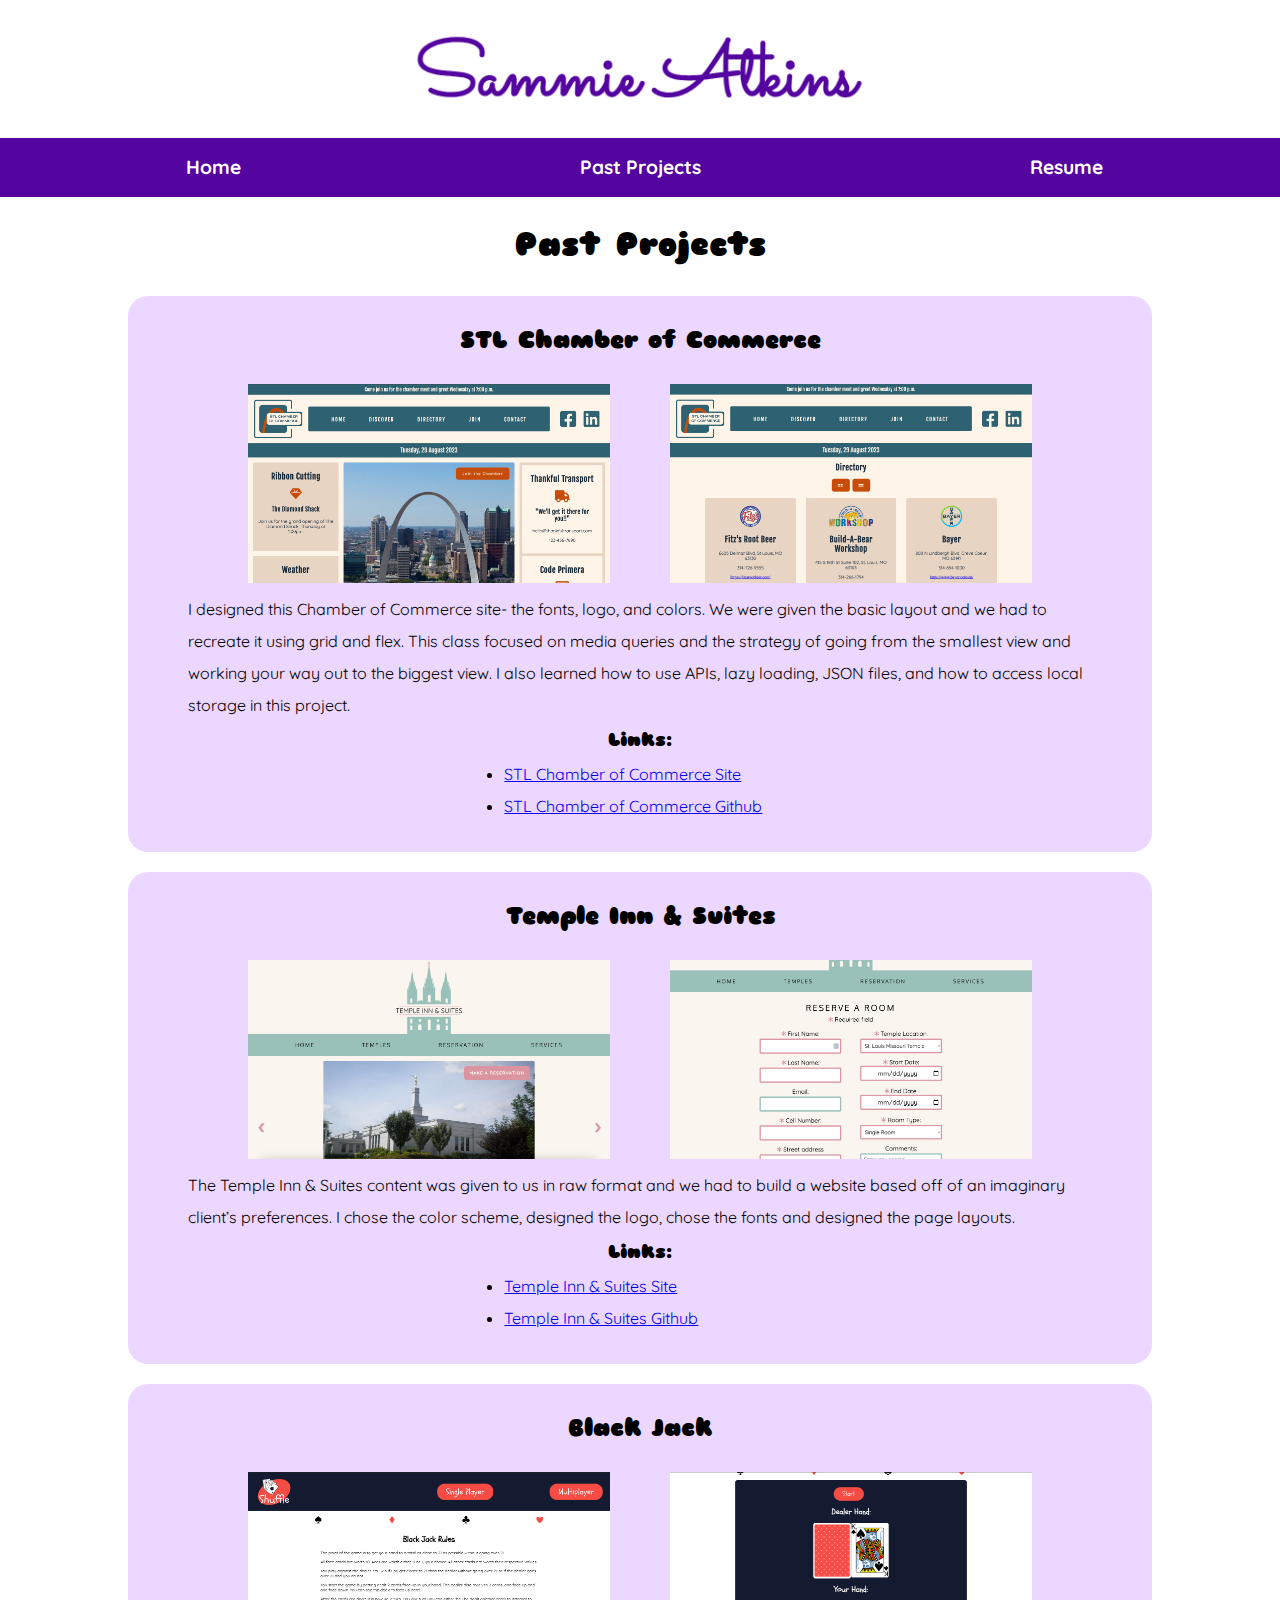
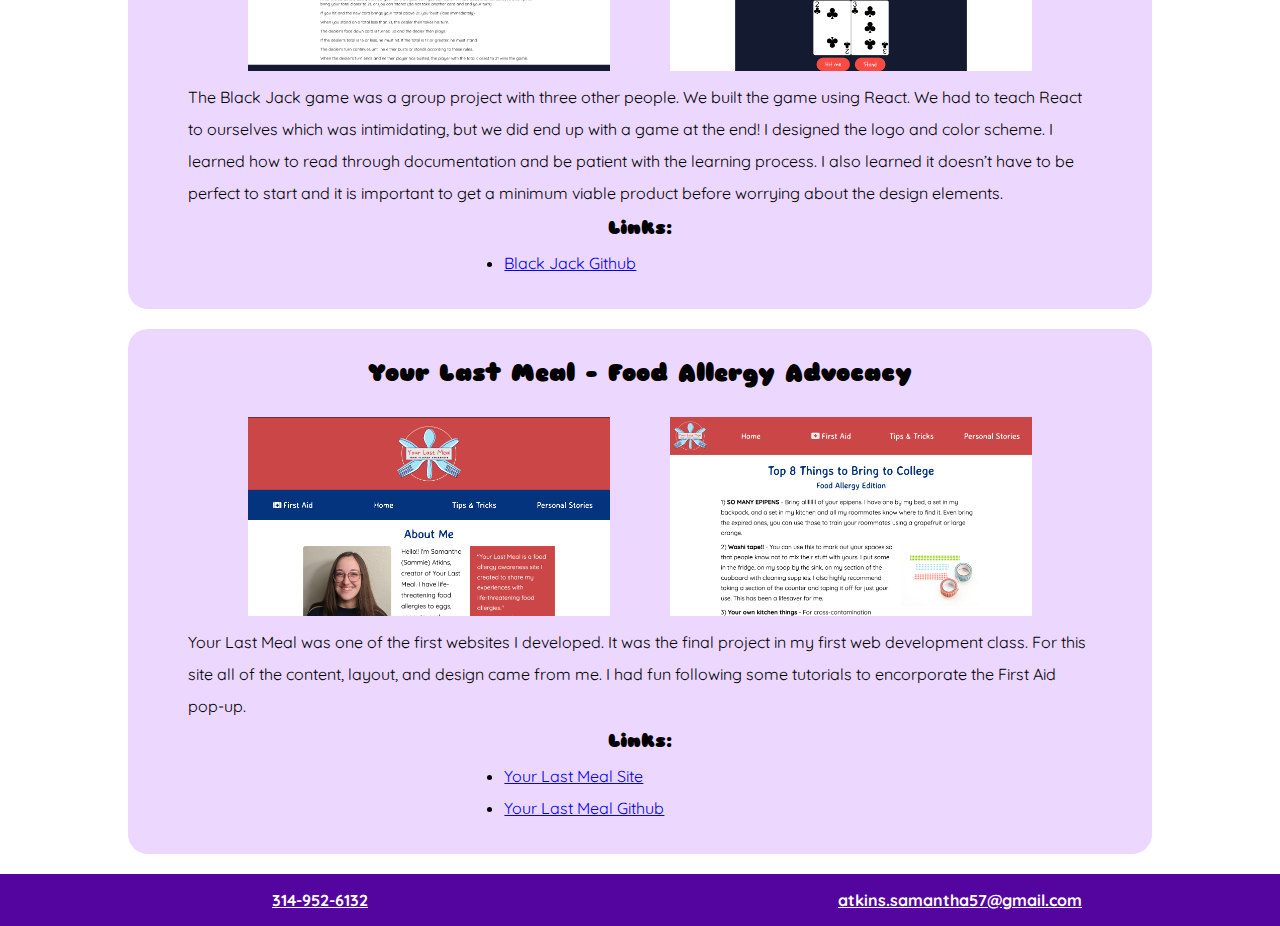
==== commit 9ec4b391: "finished!!" ====
--- a/past_projects.html
+++ b/past_projects.html
@@ -27,7 +27,7 @@
                 <img src="images/stlchamber_home.png" alt="STL Chamber of Commerce Home Page">
                 <img src="images/stlchamber_directory.png" alt="STL Chamber of Commerce Directory Page">
             </div>
-            <p>Lorem, ipsum dolor sit amet consectetur adipisicing elit. Quo, beatae ut! Ad modi officiis soluta consectetur obcaecati omnis voluptatem impedit dicta saepe, molestias libero doloremque quas amet incidunt earum dignissimos!</p>
+            <p>I designed this Chamber of Commerce site- the fonts, logo, and colors. We were given the basic layout and we had to recreate it using grid and flex. This class focused on media queries and the strategy of going from the smallest view and working your way out to the biggest view. I also learned how to use APIs, lazy loading, JSON files, and how to access local storage in this project.</p>
             <h3>Links:</h3>
             <ul class="links">
                 <li><a href="https://sammieatkins.github.io/wdd230/chamber2/">STL Chamber of Commerce Site</a></li>
@@ -41,7 +41,7 @@
                 <img src="images/temple_home.png" alt="Temple Inn & Suites Home Page">
                 <img src="images/temple_reservations.png" alt="Temple Inn & Suites Reservation Page">
             </div>
-            <p>Lorem ipsum dolor sit amet consectetur adipisicing elit. Dolorum accusamus repellat eveniet facere debitis ipsum, eius voluptate quo ipsa perspiciatis quam deleniti cum eligendi hic error fuga sint distinctio reiciendis!</p>
+            <p>The Temple Inn & Suites content was given to us in raw format and we had to build a website based off of an imaginary client’s preferences. I chose the color scheme, designed the logo, chose the fonts and designed the page layouts.</p>
             <h3>Links:</h3>
             <ul class="links">
                 <li><a href="https://sammieatkins.github.io/wdd230/final/">Temple Inn & Suites Site</a></li>
@@ -55,23 +55,10 @@
                 <img src="images/blackjack_rules.png" alt="Black Jack Rules">
                 <img src="images/blackjack_game.png" alt="Black Jack Game">
             </div>
-            <p>Lorem ipsum dolor sit amet consectetur adipisicing elit. Dolorum accusamus repellat eveniet facere debitis ipsum, eius voluptate quo ipsa perspiciatis quam deleniti cum eligendi hic error fuga sint distinctio reiciendis!</p>
+            <p>The Black Jack game was a group project with three other people. We built the game using React. We had to teach React to ourselves which was intimidating, but we did end up with a game at the end! I designed the logo and color scheme. I learned how to read through documentation and be patient with the learning process. I also learned it doesn’t have to be perfect to start and it is important to get a minimum viable product before worrying about the design elements.</p>
             <h3>Links:</h3>
             <ul class="links">
                 <li><a href="https://github.com/sammieatkins/Card-Game-Server">Black Jack Github</a></li>
-            </ul>
-        </div>
-
-        <div class="project">
-            <h2>Sleep Outside</h2>
-            <div class="images">
-                <img src="images/sleep_outside_home.png" alt="Sleep Outside Home Page">
-                <img src="images/sleep_outside_sleepingbags.png" alt="Sleep Outside Sleeping Bags Product Page">
-            </div>
-            <p>Lorem ipsum dolor sit amet consectetur adipisicing elit. Dolorum accusamus repellat eveniet facere debitis ipsum, eius voluptate quo ipsa perspiciatis quam deleniti cum eligendi hic error fuga sint distinctio reiciendis!</p>
-            <h3>Links:</h3>
-            <ul class="links">
-                <li><a href="https://github.com/O-n-yx-Solutions/WDD330-TeamProject">Sleep Outside Github</a></li>
             </ul>
         </div>
 
@@ -81,7 +68,7 @@
                 <img src="images/last_meal_home.png" alt="Your Last Meal Home Page">
                 <img src="images/last_meal_tips.png" alt="Your Last Meal Tips Article">
             </div>
-            <p>Lorem ipsum dolor sit amet consectetur adipisicing elit. Dolorum accusamus repellat eveniet facere debitis ipsum, eius voluptate quo ipsa perspiciatis quam deleniti cum eligendi hic error fuga sint distinctio reiciendis!</p>
+            <p>Your Last Meal was one of the first websites I developed. It was the final project in my first web development class. For this site all of the content, layout, and design came from me. I had fun following some tutorials to encorporate the First Aid pop-up.</p>
             <h3>Links:</h3>
             <ul class="links">
                 <li><a href="https://sammieatkins.github.io/SammieAtkins/wdd130/yourlastmeal/">Your Last Meal Site</a></li>
